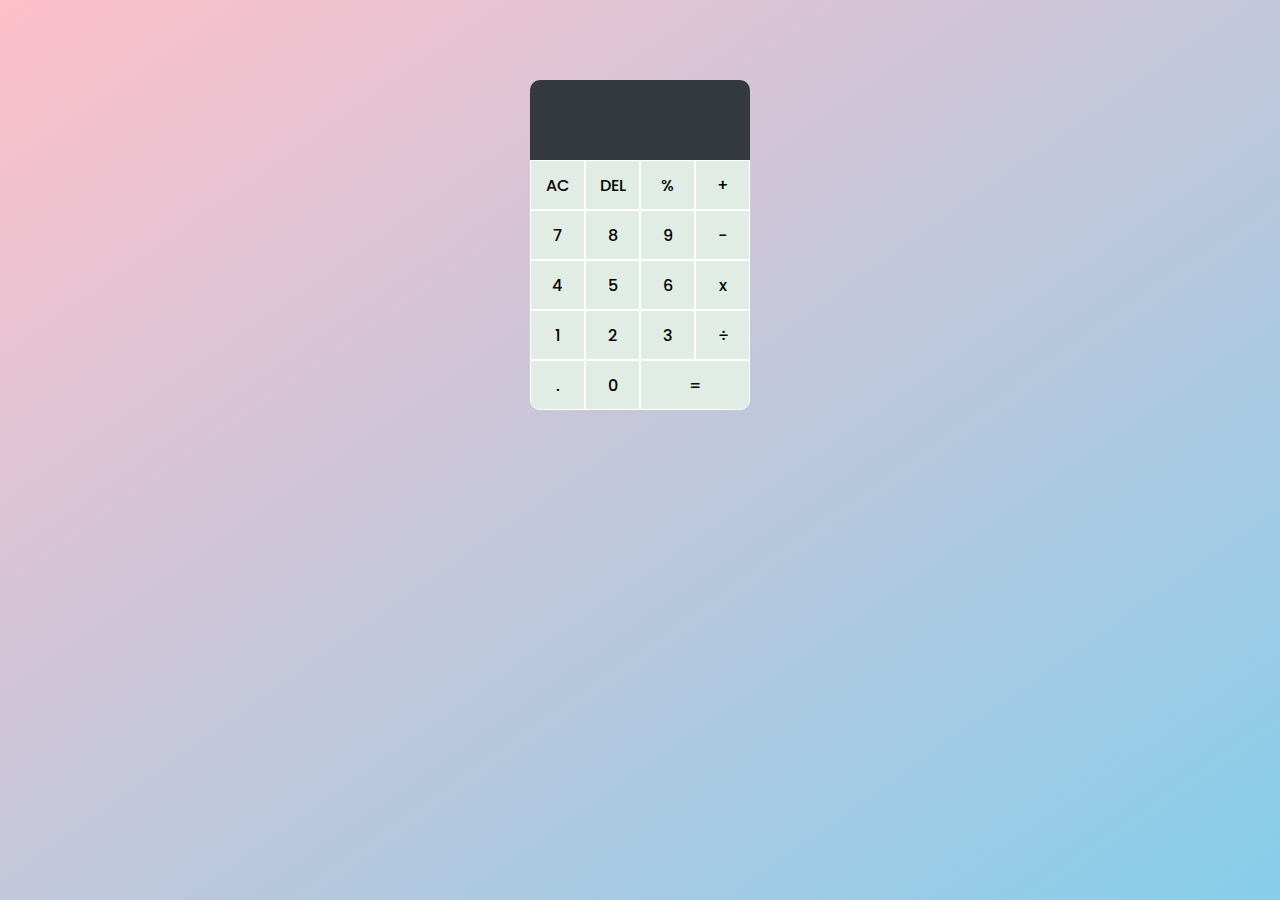
==== calculator.html @ 1e9c990c "Add files via upload" ====
<!DOCTYPE html>
<html lang="en">

<head>
    <meta charset="UTF-8">
    <meta http-equiv="X-UA-Compatible" content="IE=edge">
    <meta name="viewport" content="width=device-width, initial-scale=1.0">
    <link href="https://fonts.googleapis.com/css2?family=Poppins:wght@100;200;300;400;500;600;700;800;900&display=swap" rel="stylesheet">
    <link rel="stylesheet" href="style.css">
    <script src="script.js" defer></script>
    <title>Calculartor</title>
</head>

<body>
    <div class="calculator">
        <div class="calculator-row">
            <div data-previous class="previous">
            </div>
            <div data-current class="current">
            </div>
        </div>

        <div class="calculator-row-4">
            <button data-AC class="AC-button">AC</button>
            <button data-DEL>DEL</button>
            <button data-operation>%</button>
            <button data-operation>+</button>
        </div>
        <div class="calculator-row-4">
            <button data-number>7</button>
            <button data-number>8</button>
            <button data-number>9</button>
            <button data-operation>-</button>
        </div>
        <div class="calculator-row-4">
            <button data-number>4</button>
            <button data-number>5</button>
            <button data-number>6</button>
            <button data-operation>x</button>
        </div>
        <div class="calculator-row-4">
            <button data-number>1</button>
            <button data-number>2</button>
            <button data-number>3</button>
            <button data-operation>÷</button>
        </div>
        <div class="calculator-row-3">
            <button data-number class='point'>.</button>
            <button data-number>0</button>
            <button data-equals class="span-2">=</button>
        </div>

    </div>
</body>

</html>
---- style.css ----
* {
    margin: auto;
    font-family: 'Poppins', sans-serif;
    font-weight: 500;
    font-size: 1rem;
}

body {
    text-align: center;
    background: linear-gradient(to right bottom, pink, skyblue);
    height: 100vh;
}

.calculator {
    margin-top: 80px;
    display: inline-block;
}

.calculator-row {
    border-top-left-radius: 10px;
    border-top-right-radius: 10px;
    min-height: 80px;
    width: 220px;
    background-color: #343a40;
    display: block;
    word-wrap: break-word;
    word-break: break-all;
    justify-content: space-around;
}

.calculator-row .previous {
    min-height: 19px;
    padding: 10px;
    padding-bottom: 2px;
    font-size: .8rem;
    text-align: right;
    color: rgb(167, 167, 167);
}

.calculator-row .current {
    padding: 10px;
    padding-top: 2px;
    font-size: 1.5rem;
    text-align: right;
    color: white;
}

.calculator-row-4 {
    display: grid;
    grid-template-columns: 25% 25% 25% 25%;
}

.calculator-row-3 {
    display: grid;
    grid-template-columns: 25% 25% 50%;
}

button {
    border-radius: 0px;
    border: 1.5px solid rgb(255, 255, 255);
    background-color: #e0ece4;
    width: 55px;
    height: 50px;
}

button:hover {
    background-color: #f7f2e7;
}

.calculator-row-3 .span-2 {
    border-bottom-right-radius: 10px;
    width: 110px;
}

.calculator-row-3 .point {
    border-bottom-left-radius: 10px;
}
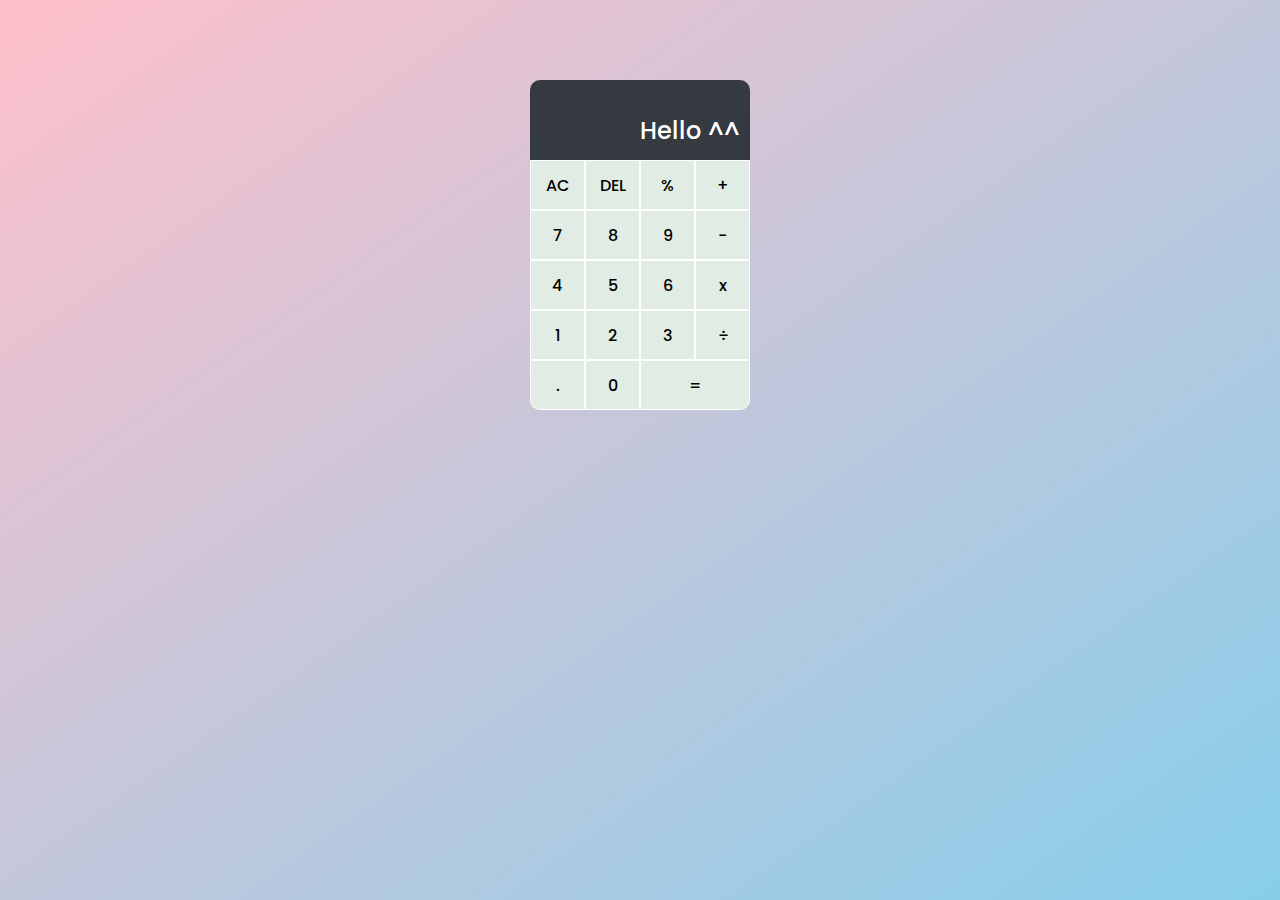
==== commit 69da65ec: "Add files via upload" ====
--- a/calculator.html
+++ b/calculator.html
@@ -17,6 +17,7 @@
             <div data-previous class="previous">
             </div>
             <div data-current class="current">
+                Hello ^^
             </div>
         </div>
 
--- a/style.css
+++ b/style.css
@@ -14,6 +14,7 @@
 .calculator {
     margin-top: 80px;
     display: inline-block;
+    padding-bottom: 60px;
 }
 
 .calculator-row {
@@ -38,6 +39,7 @@
 }
 
 .calculator-row .current {
+    min-height: 30px;
     padding: 10px;
     padding-top: 2px;
     font-size: 1.5rem;
